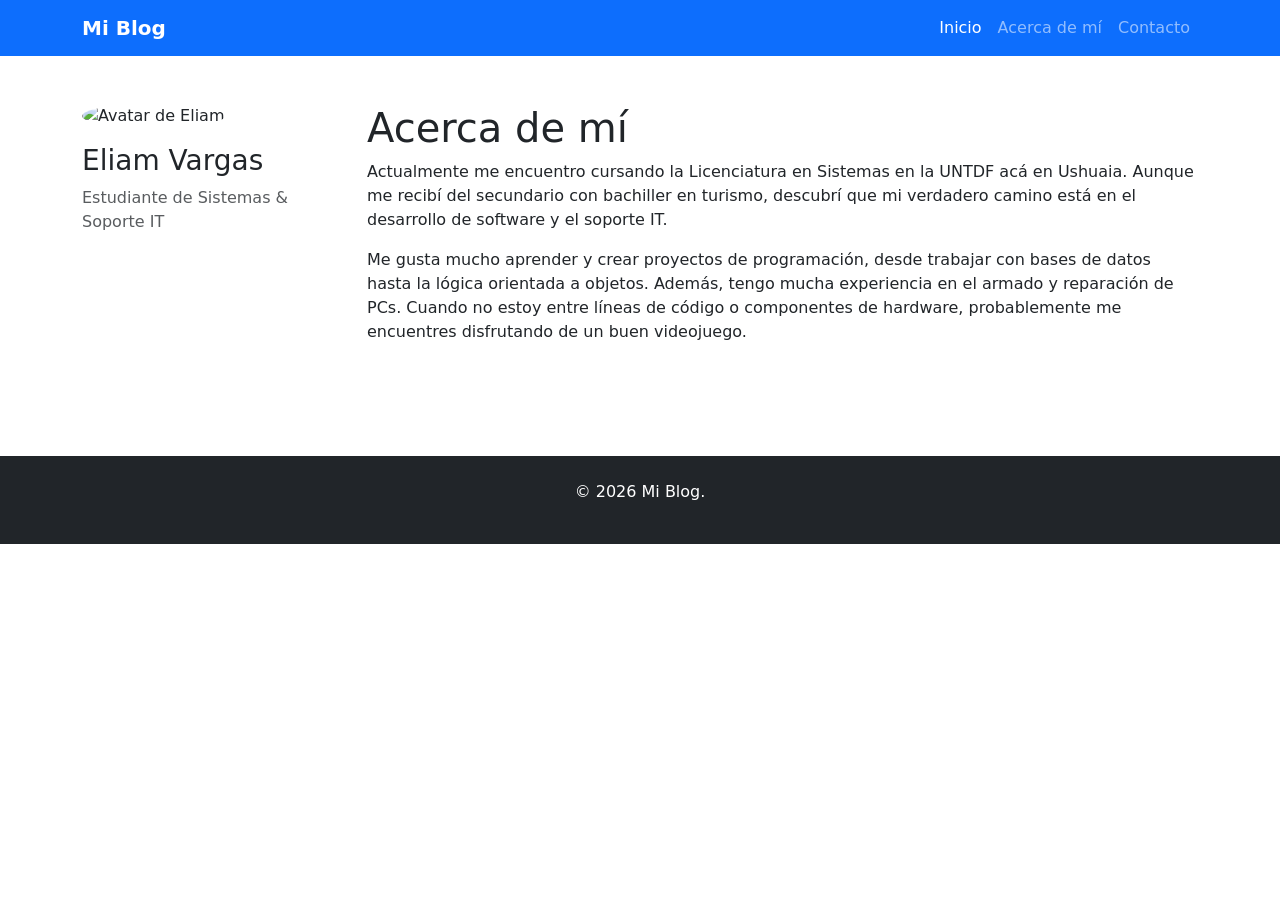
==== about.html @ c4436888 "agrega biografia, datos personales y navbar en about" ====
<!DOCTYPE html>
<html lang="es">
<head>
    <meta charset="UTF-8">
    <meta name="viewport" content="width=device-width, initial-scale=1.0">
    <title>Acerca de mí - Mi Blog</title>
    <link href="https://cdn.jsdelivr.net/npm/bootstrap@5.3.0/dist/css/bootstrap.min.css" rel="stylesheet">
    <link rel="stylesheet" href="assets/styles.css">
</head>
<body>

    <nav class="navbar navbar-expand-md navbar-dark bg-primary sticky-top">

        <div class="container">
    
            <a class="navbar-brand fw-bold" href="index.html">Mi Blog</a>
            <button class="navbar-toggler" type="button" data-bs-toggle="collapse" data-bs-target="#navbarNav" aria-controls="navbarNav" aria-expanded="false" aria-label="Toggle navigation">
            <span class="navbar-toggler-icon"></span>
            </button>
        
    
            <div class="collapse navbar-collapse" id="navbarNav">
                <ul class="navbar-nav ms-auto">
                    <li class="nav-item">
                    <a class="nav-link active" aria-current="page" href="index.html">Inicio</a>
                    </li>
                    <li class="nav-item">
                    <a class="nav-link" href="about.html">Acerca de mí</a>
                    </li>
                    <li class="nav-item">
                    <a class="nav-link" href="contact.html">Contacto</a>
                    </li>
                </ul>
            </div>
        </div>
    </nav>

    <!-- Contenido -->
    <main class="py-5">
        <div class="container">
            <div class="row">
                <!-- Sidebar: Avatar (COMPLETAR) -->
                <aside class="col-md-3 mb-4">
                    <img src="assets/images/avatar.jpg" class="img-fluid rounded-circle mb-3" alt="Avatar de Eliam" style="max-width: 200px;">
                    <h3>Eliam Vargas</h3>
                    <p class="text-muted">Estudiante de Sistemas & Soporte IT</p>
                    </aside>

                    <!-- Contenido principal (COMPLETAR) -->
                    <article class="col-md-9">
                    <h1>Acerca de mí</h1>
                    <p>Actualmente me encuentro cursando la Licenciatura en Sistemas en la UNTDF acá en Ushuaia. Aunque me recibí del secundario con bachiller en turismo, descubrí que mi verdadero camino está en el desarrollo de software y el soporte IT.</p>
                    <p>Me gusta mucho aprender y crear proyectos de programación, desde trabajar con bases de datos hasta la lógica orientada a objetos. Además, tengo mucha experiencia en el armado y reparación de PCs. Cuando no estoy entre líneas de código o componentes de hardware, probablemente me encuentres disfrutando de un buen videojuego.</p>
                </article>
            </div>
        </div>
    </main>

    <!-- Footer -->
    <footer class="bg-dark text-white py-4 mt-5">
        <div class="container text-center">
            <p>&copy; 2026 Mi Blog.</p>
        </div>
    </footer>

    <script src="https://cdn.jsdelivr.net/npm/bootstrap@5.3.0/dist/js/bootstrap.bundle.min.js"></script>
</body>
</html>
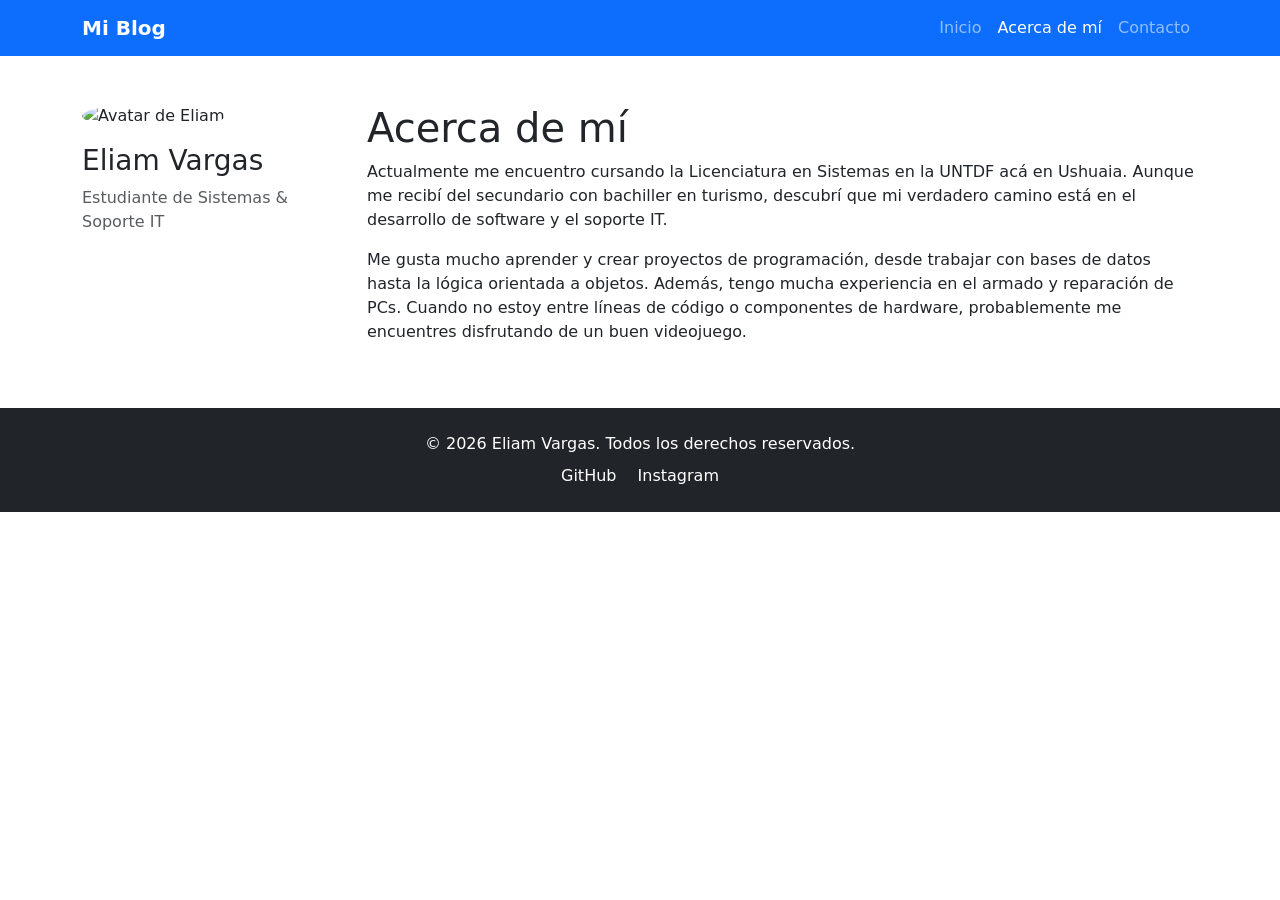
==== commit 56f5fe95: "fix: actualiza link activo y footer en about" ====
--- a/about.html
+++ b/about.html
@@ -22,10 +22,10 @@
             <div class="collapse navbar-collapse" id="navbarNav">
                 <ul class="navbar-nav ms-auto">
                     <li class="nav-item">
-                    <a class="nav-link active" aria-current="page" href="index.html">Inicio</a>
+                    <a class="nav-link"href="index.html">Inicio</a>
                     </li>
                     <li class="nav-item">
-                    <a class="nav-link" href="about.html">Acerca de mí</a>
+                    <a class="nav-link active" aria-current="page" href="about.html">Acerca de mí</a>
                     </li>
                     <li class="nav-item">
                     <a class="nav-link" href="contact.html">Contacto</a>
@@ -35,8 +35,8 @@
         </div>
     </nav>
 
-    <!-- Contenido -->
-    <main class="py-5">
+        <!-- Contenido -->
+        <main class="py-5">
         <div class="container">
             <div class="row">
                 <!-- Sidebar: Avatar (COMPLETAR) -->
@@ -54,15 +54,18 @@
                 </article>
             </div>
         </div>
-    </main>
+        </main>
 
-    <!-- Footer -->
-    <footer class="bg-dark text-white py-4 mt-5">
-        <div class="container text-center">
-            <p>&copy; 2026 Mi Blog.</p>
-        </div>
-    </footer>
+        <footer class="bg-dark text-white py-4 mt-auto">
+            <div class="container text-center">
+            <p class="mb-2">&copy; 2026 Eliam Vargas. Todos los derechos reservados.</p>
+            <div>
+            <a href="https://github.com/TheLocios" target="_blank" class="text-white text-decoration-none mx-2">GitHub</a>
+            <a href="#" class="text-white text-decoration-none mx-2">Instagram</a>
+            </div>
+            </div>
+        </footer>
 
-    <script src="https://cdn.jsdelivr.net/npm/bootstrap@5.3.0/dist/js/bootstrap.bundle.min.js"></script>
+        <script src="https://cdn.jsdelivr.net/npm/bootstrap@5.3.0/dist/js/bootstrap.bundle.min.js"></script>
 </body>
 </html>
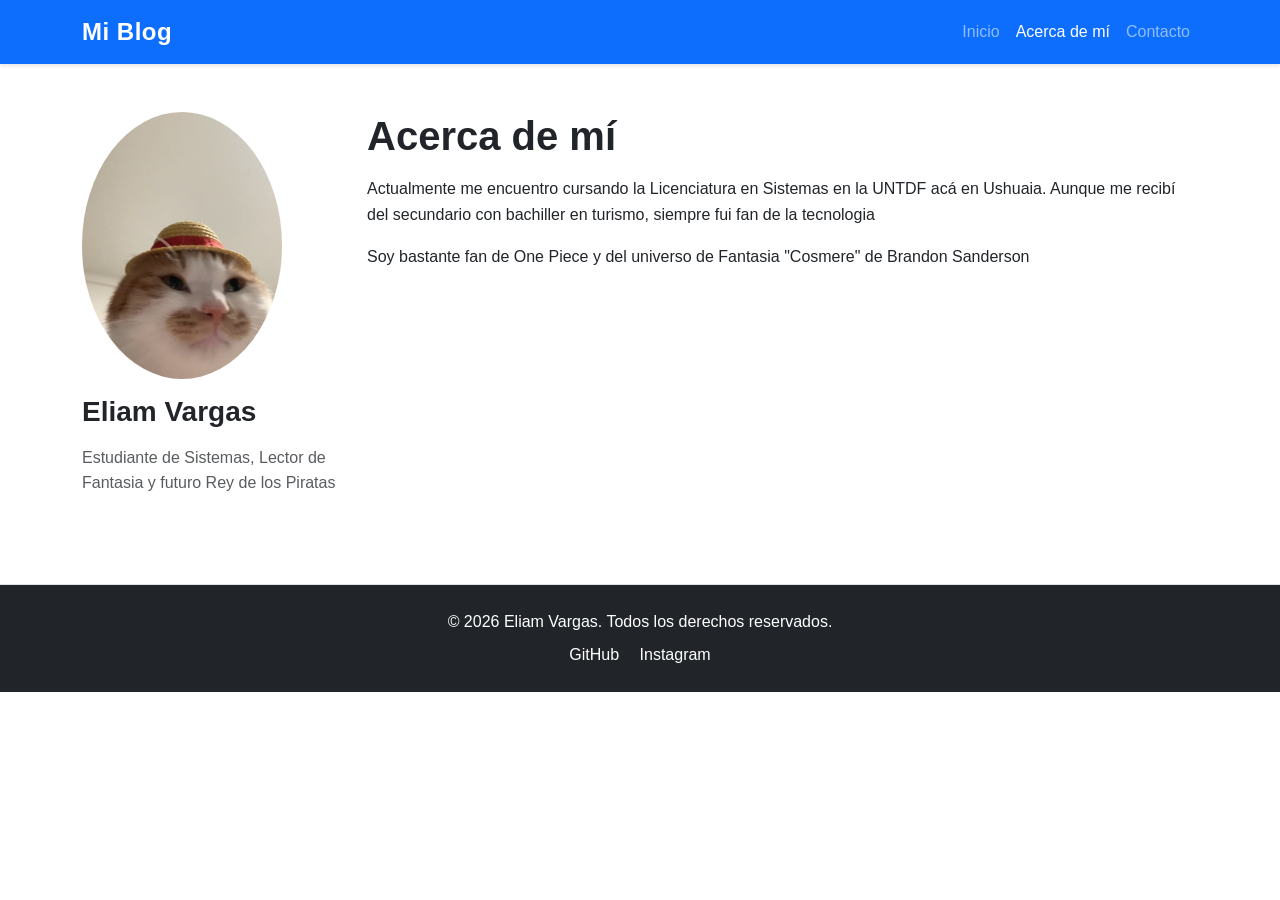
==== commit ed83ab0f: "Agregue las imagenes y cambie definiciones" ====
--- a/about.html
+++ b/about.html
@@ -22,7 +22,7 @@
             <div class="collapse navbar-collapse" id="navbarNav">
                 <ul class="navbar-nav ms-auto">
                     <li class="nav-item">
-                    <a class="nav-link"href="index.html">Inicio</a>
+                    <a class="nav-link" href="index.html">Inicio</a>
                     </li>
                     <li class="nav-item">
                     <a class="nav-link active" aria-current="page" href="about.html">Acerca de mí</a>
@@ -43,14 +43,14 @@
                 <aside class="col-md-3 mb-4">
                     <img src="assets/images/avatar.jpg" class="img-fluid rounded-circle mb-3" alt="Avatar de Eliam" style="max-width: 200px;">
                     <h3>Eliam Vargas</h3>
-                    <p class="text-muted">Estudiante de Sistemas & Soporte IT</p>
+                    <p class="text-muted">Estudiante de Sistemas, Lector de Fantasia y futuro Rey de los Piratas</p>
                     </aside>
 
                     <!-- Contenido principal (COMPLETAR) -->
                     <article class="col-md-9">
                     <h1>Acerca de mí</h1>
-                    <p>Actualmente me encuentro cursando la Licenciatura en Sistemas en la UNTDF acá en Ushuaia. Aunque me recibí del secundario con bachiller en turismo, descubrí que mi verdadero camino está en el desarrollo de software y el soporte IT.</p>
-                    <p>Me gusta mucho aprender y crear proyectos de programación, desde trabajar con bases de datos hasta la lógica orientada a objetos. Además, tengo mucha experiencia en el armado y reparación de PCs. Cuando no estoy entre líneas de código o componentes de hardware, probablemente me encuentres disfrutando de un buen videojuego.</p>
+                    <p>Actualmente me encuentro cursando la Licenciatura en Sistemas en la UNTDF acá en Ushuaia. Aunque me recibí del secundario con bachiller en turismo, siempre fui fan de la tecnologia</p>
+                    <p>Soy bastante fan de One Piece y del universo de Fantasia "Cosmere" de Brandon Sanderson</p>
                 </article>
             </div>
         </div>
--- a/assets/styles.css
+++ b/assets/styles.css
@@ -0,0 +1,192 @@
+/* ===== Variables CSS ===== */
+:root {
+    --primary-color: #8B0000;
+    --text-color: #212529;
+    --light-bg: #f8f9fa;
+    --border-color: #dee2e6;
+}
+
+/* ===== Reset y base ===== */
+* {
+    margin: 0;
+    padding: 0;
+    box-sizing: border-box;
+}
+
+html {
+    scroll-behavior: smooth;
+}
+
+body {
+    font-family: -apple-system, BlinkMacSystemFont, 'Segoe UI', Roboto, 'Helvetica Neue', Arial, sans-serif;
+    line-height: 1.6;
+    color: var(--text-color);
+}
+
+/* ===== Tipografía ===== */
+h1, h2, h3 {
+    font-weight: 600;
+    margin-bottom: 1rem;
+}
+
+a {
+    text-decoration: none;
+    transition: all 0.3s ease;
+}
+
+/* ===== Navbar ===== */
+.navbar {
+    box-shadow: 0 2px 4px rgb(0 0 0 / 10%);
+}
+
+.navbar-brand {
+    font-size: 1.5rem;
+    letter-spacing: 0.5px;
+}
+
+.navbar-brand:hover {
+    opacity: 0.8;
+}
+
+/* ===== Hero Section ===== */
+.bg-gradient {
+    background: linear-gradient(135deg, #667eea 0%, #764ba2 100%);
+}
+
+/* ===== Cards ===== */
+.card {
+    border: none;
+    border-radius: 8px;
+    transition: transform 0.3s ease, box-shadow 0.3s ease;
+}
+
+.card:hover {
+    transform: translateY(-5px);
+    box-shadow: 0 8px 16px rgb(0 0 0 / 15%) !important;
+}
+
+.card-img-top {
+    height: 200px;
+    object-fit: cover;
+    border-radius: 8px 8px 0 0;
+}
+
+/* ===== Botones ===== */
+.btn {
+    border-radius: 6px;
+    font-weight: 500;
+    transition: all 0.3s ease;
+}
+
+.btn-primary {
+    background-color: var(--primary-color);
+    border-color: var(--primary-color);
+}
+
+.btn-primary:hover {
+    background-color: #0b5ed7;
+    border-color: #0b5ed7;
+    transform: translateY(-2px);
+    box-shadow: 0 4px 8px rgb(13 110 253 / 30%);
+}
+
+/* ===== Formulario ===== */
+.form-control {
+    border: 1px solid var(--border-color);
+    border-radius: 6px;
+    padding: 0.75rem;
+    transition: border-color 0.3s ease, box-shadow 0.3s ease;
+}
+
+.form-control:focus {
+    border-color: var(--primary-color);
+    box-shadow: 0 0 0 0.2rem rgb(13 110 253 / 25%);
+}
+
+/* Validación HTML5: estilos :valid e :invalid */
+.form-control:valid {
+    border-color: #198754;
+    background-image: url("data:image/svg+xml,%3csvg xmlns='http://www.w3.org/2000/svg' viewBox='0 0 8 8'%3e%3cpath fill='%23198754' d='M.5 4.5L2 3l1-1 1 1 2-2 1 1-3 3-1 1-1-1-1-1z'/%3e%3c/svg%3e");
+    background-repeat: no-repeat;
+    background-position: right calc(0.375em + 0.1875rem) center;
+    background-size: calc(0.75em + 0.375rem) calc(0.75em + 0.375rem);
+    padding-right: calc(1.5em + 0.75rem);
+}
+
+.form-control:invalid {
+    border-color: #dc3545;
+    background-image: url("data:image/svg+xml,%3csvg xmlns='http://www.w3.org/2000/svg' viewBox='0 0 12 12' width='12' height='12' fill='none' stroke='%23dc3545' viewBox='0 0 12 12'%3e%3ccircle cx='6' cy='6' r='4.5'/%3e%3cpath stroke-linejoin='round' d='M5.8 3.6h.4L6 6.9h-.4z'/%3e%3ccircle cx='6' cy='8.2' r='.6' fill='%23dc3545' stroke='none'/%3e%3c/svg%3e");
+    background-repeat: no-repeat;
+    background-position: right calc(0.375em + 0.1875rem) center;
+    background-size: calc(0.75em + 0.375rem) calc(0.75em + 0.375rem);
+    padding-right: calc(1.5em + 0.75rem);
+}
+
+.invalid-feedback {
+    display: none;
+    width: 100%;
+    margin-top: 0.25rem;
+    font-size: 0.875em;
+    color: #dc3545;
+}
+
+.was-validated .form-control:invalid ~ .invalid-feedback {
+    display: block;
+}
+
+/* ===== Footer ===== */
+footer {
+    margin-top: auto;
+    border-top: 1px solid var(--border-color);
+}
+
+footer a {
+    color: #adb5bd;
+}
+
+/* ===== Accesibilidad ===== */
+a:focus,
+button:focus,
+input:focus {
+    outline: 2px solid var(--primary-color);
+    outline-offset: 2px;
+}
+
+footer a:hover {
+    color: white;
+}
+
+/* ===== Responsive ===== */
+@media (width <= 768px) {
+    h1 {
+        font-size: 2rem;
+    }
+
+    .navbar-brand {
+        font-size: 1.2rem;
+    }
+
+    .card {
+        margin-bottom: 1.5rem;
+    }
+
+    .btn-lg {
+        padding: 0.75rem 1.5rem;
+        font-size: 1rem;
+    }
+}
+
+/* Skip to main content link */
+.skip-link {
+    position: absolute;
+    top: -40px;
+    left: 0;
+    background: var(--primary-color);
+    color: white;
+    padding: 8px;
+    text-decoration: none;
+}
+
+.skip-link:focus {
+    top: 0;
+}
